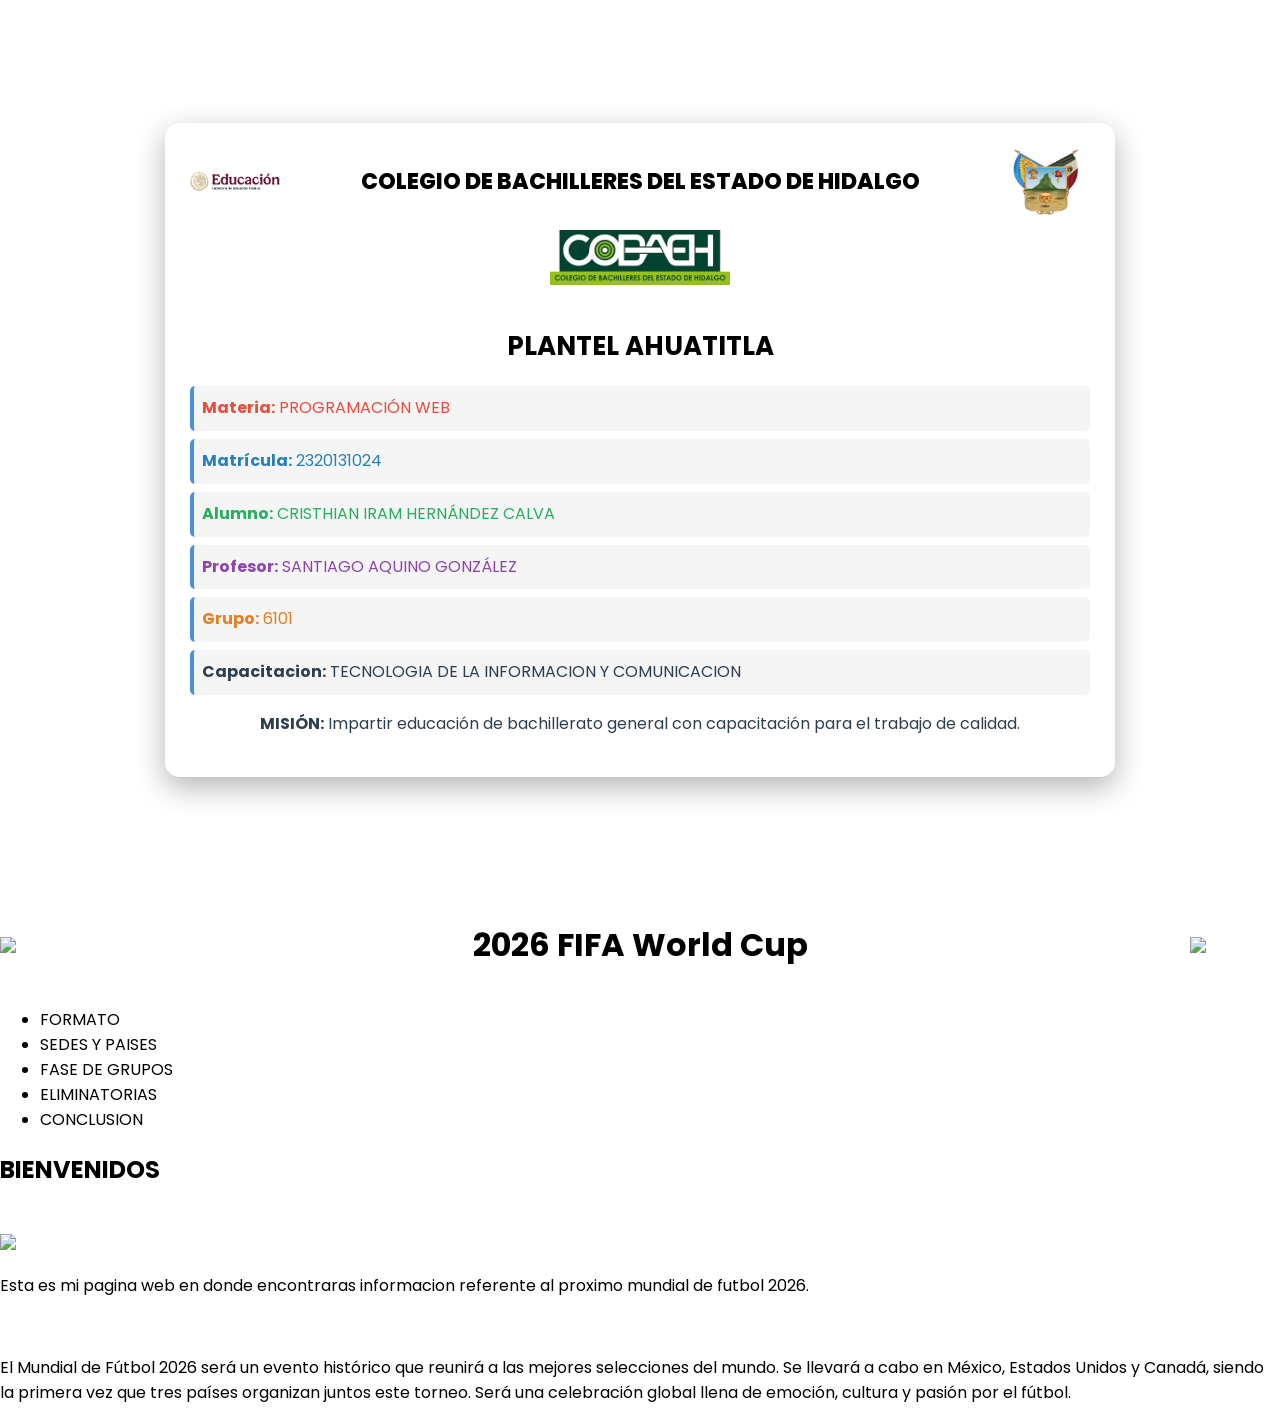
==== index.html @ bc6f6ca9 "Create index.html index" ====
<!DOCTYPE html>
<html lang="es">
<head>
<meta charset="UTF-8">
<meta name="viewport" content="width=device-width, initial-scale=1.0">
<title>Portada Escolar</title>

<style>
@import url('https://fonts.googleapis.com/css2?family=Poppins:wght@300;600;800&display=swap');

body {
  margin: 0;
  font-family: 'Poppins', sans-serif;
  background: url("https://elperiodicodeportivo.com.co/wp-content/uploads/2025/09/Mundial-2026-1024x576-1.jpg") no-repeat center center fixed;
  background-repeat: no-repeat;
  background-position: center;
  background-size: cover;
}

.overlay {
  min-height: 100vh;
  display: flex;
  justify-content: center;
  align-items: center;
  background:rgba(255, 255, 255, 0.3);  /
}

.portada {
    width: 90%;
    max-width: 900px;
    background: rgba(255,255,255,0.92);
    border-radius: 15px;
    padding: 25px;
    text-align: center;
    box-shadow: 0 10px 30px rgba(0,0,0,0.3);
}

.header {
    display: flex;
    justify-content: space-between;
    align-items: center;
    flex-wrap: wrap;
}

.logo {
    width: 90px;
}

.titulo-mov {
    font-size: 22px;
    font-weight: 800;
    flex: 1;
    animation: mover 6s linear infinite alternate;
}

@keyframes mover {
    from { transform: translateX(-20px); }
    to   { transform: translateX(20px); }
}

.subtitulo {
    font-size: 26px;
    font-weight: 700;
    margin: 20px 0;
}

.logo-centro {
    width: 180px;
    margin: 15px 0;
}

.info {
    text-align: left;
    margin-top: 20px;
    line-height: 1.8;
}

.info p {
    padding: 8px;
    border-left: 4px solid #4a90e2;
    background: #f5f5f5;
    margin: 8px 0;
    border-radius: 5px;
}

/* Colores */
.p1 { color: #e74c3c; }
.p2 { color: #2980b9; }
.p3 { color: #27ae60; }
.p4 { color: #8e44ad; }
.p5 { color: #e67e22; }
.p6 { color: #2c3e50; }

@media (max-width: 600px) {
    .titulo-mov {
        font-size: 16px;
    }

    .logo {
        width: 70px;
    }
}
</style>
</head>

<body>

<div class="overlay">
<div class="portada">

    <div class="header">

        <!-- LOGO IZQUIERDO (LINK) -->
        <img src="[data-uri]"
             class="logo"
             alt="SEP">

        <div class="titulo-mov">
            COLEGIO DE BACHILLERES DEL ESTADO DE HIDALGO
        </div>

        <!-- LOGO DERECHO (LINK) -->
        <img src="[data-uri]"
             class="logo"
             alt="Gobierno">
    </div>

    <!-- LOGO CENTRAL (LINK) -->
    <img src="[data-uri]"
         class="logo-centro"
         alt="Logo central">

    <div class="subtitulo">PLANTEL AHUATITLA</div>

    <div class="info">
        <p class="p1"><strong>Materia:</strong> PROGRAMACIÓN WEB</p>
        <p class="p2"><strong>Matrícula:</strong> 2320131024</p>
        <p class="p3"><strong>Alumno:</strong> CRISTHIAN IRAM HERNÁNDEZ CALVA</p>
        <p class="p4"><strong>Profesor:</strong> SANTIAGO AQUINO GONZÁLEZ</p>
        <p class="p5"><strong>Grupo:</strong> 6101</p>
        <p class="p6"><strong>Capacitacion:</strong> TECNOLOGIA DE LA INFORMACION Y COMUNICACION</p>
    </div>

    <p class="p6">
        <strong>MISIÓN:</strong>
        Impartir educación de bachillerato general con capacitación para el trabajo de calidad.
    </p>

</div>
</div>

</body>
</html>




<!DOCTYPE html>
<html lang="es">
<head>
<meta charset="UTF-8">
<meta name="viewport" content="width=device-width, initial-scale=1.0">
<title>2026 FIFA World Cup</title>

<link rel="stylesheet" href="style.css">
</head>

<body>

<!-- HEADER CON LOGOS -->
<header class="header">
    <img src="https://encrypted-tbn0.gstatic.com/images?q=tbn:ANd9GcTNnHmr8IabdFfr9QA_JdiB64XMvYW0CmlUVQ&s" class="logo">

    <h1>2026 FIFA World Cup</h1>

    <img src="https://d1yjjnpx0p53s8.cloudfront.net/styles/logo-thumbnail/s3/032022/sellecion_mexicana_2022.jpg?UaUF2QKGbnJ2yWzTTK56trMLVjsIZBZz&itok=03R9nibO" class="logo">
</header>

<div class="container">

<!-- MENÚ -->
<nav>
    <ul>
        <li><a onclick="cargarContenido('tema1.html')">FORMATO</a></li>
        <li><a onclick="cargarContenido('tema2.html')">SEDES Y PAISES</a></li>
        <li><a onclick="cargarContenido('tema3.html')">FASE DE GRUPOS</a></li>
        <li><a onclick="cargarContenido('tema4.html')">ELIMINATORIAS</a></li>
         <li><a onclick="cargarContenido('tema5.html')">CONCLUSION</a></li>
    </ul>
</nav>

<!-- CONTENIDO -->
<main id="contenido">
    <h2>BIENVENIDOS</h2>
    <br>
     <img src="https://www.rtv.org.mx/masnoticias/wp-content/uploads/sites/13/2022/12/00c7816c-45da-47a8-811d-ed8347ed3efb.jpg">

    <p>Esta es mi pagina web en donde encontraras informacion referente al proximo mundial de futbol 2026.</p>
    <br>
    <p>El Mundial de Fútbol 2026 será un evento histórico que reunirá a las mejores selecciones del mundo. Se llevará a cabo en México, 
        Estados Unidos y Canadá, siendo la primera vez que tres países organizan juntos este torneo. Será una celebración global llena 
        de emoción, cultura y pasión por el fútbol.</p>
</main>

</div>

<script>
function cargarContenido(archivo) {
    fetch(archivo)
    .then(res => res.text())
    .then(data => {
        document.getElementById("contenido").innerHTML = data;
    })
    .catch(() => {
        document.getElementById("contenido").innerHTML = "<p>Error al cargar contenido</p>";
    });
}
</script>

</body>
</html>
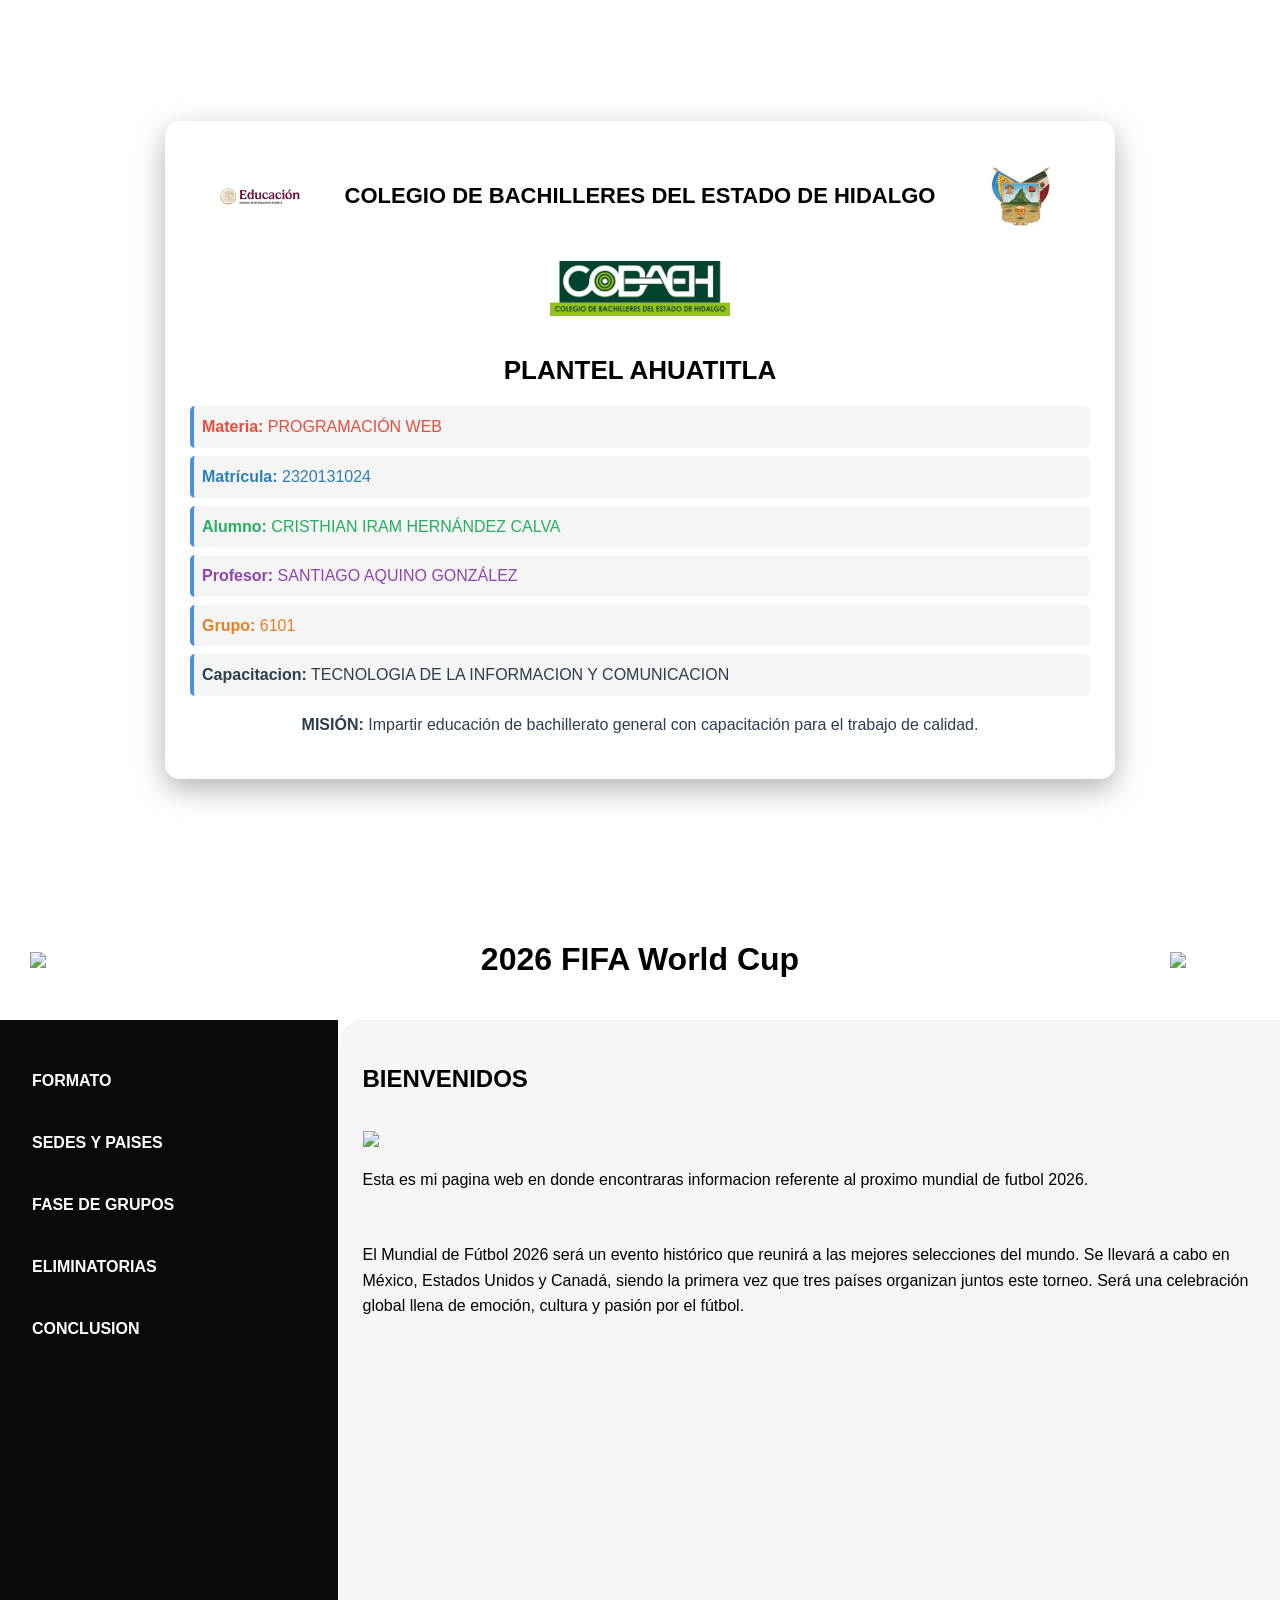
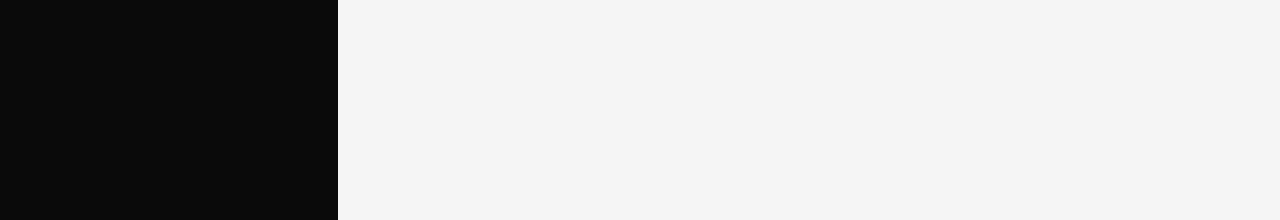
==== commit bf67bfe0: "Update index.html" ====
--- a/index.html
+++ b/index.html
@@ -3,7 +3,7 @@
 <head>
 <meta charset="UTF-8">
 <meta name="viewport" content="width=device-width, initial-scale=1.0">
-<title>Portada Escolar</title>
+<title>Mundial De Futbol 2026</title>
 
 <style>
 @import url('https://fonts.googleapis.com/css2?family=Poppins:wght@300;600;800&display=swap');
--- a/style.css
+++ b/style.css
@@ -0,0 +1,104 @@
+body {
+    margin: 0;
+    font-family: Arial, sans-serif;
+    background-image:url("https://elperiodicodeportivo.com.co/wp-content/uploads/2025/09/Mundial-2026-1024x576-1.jpg");
+    background-size: cover;
+    background-position: center;
+    background-repeat: no-repeat;
+  
+}
+
+/* HEADER */
+.header {
+    display: flex;
+    align-items: center;
+    justify-content: space-between;
+    background: linear-gradient(90deg,  #fcfafa);
+    padding: 20px;
+}
+
+.header h1 {
+    flex: 1;
+    text-align: center;
+    color: black;
+    font-size: 32px;
+}
+
+.logo {
+    width: 80px;
+    margin: 0 10px;
+    transition: 0.3s;
+}
+
+.logo:hover {
+    transform: scale(1.2);
+}
+
+/* CONTENEDOR */
+.container {
+    display: flex;
+    height: calc(100vh - 100px);
+}
+
+/* MENÚ */
+nav {
+    width: 25%;
+    background: #0a0a0a;
+    padding: 20px;
+}
+
+nav ul {
+    list-style: none;
+    padding: 0;
+}
+
+nav li {
+    margin: 20px 0;
+}
+
+nav a {
+    text-decoration: none;
+    color: white;
+    font-weight: bold;
+    display: block;
+    padding: 12px;
+    border-radius: 8px;
+    transition: 0.2s;
+}
+
+nav a:hover {
+    background: linear-gradient(90deg, #00e5ff, #40ff6d);
+    color: black;
+    transform: scale(1.1);
+}
+
+/* CONTENIDO */
+main {
+    width: 75%;
+    padding: 25px;
+    background: #f5f5f5;
+    overflow-y: auto;
+    border-top-left-radius: 25px;
+}
+
+h2 {
+    color: #000000;
+}
+
+p {
+    line-height: 1.6;
+}
+
+/* IMÁGENES */
+.img-pequena {
+    width: 50%;
+    max-width: 400px;
+    display: block;
+    margin: 20px auto;
+    border-radius: 12px;
+}
+
+img {
+    width: 400px;
+}
+
